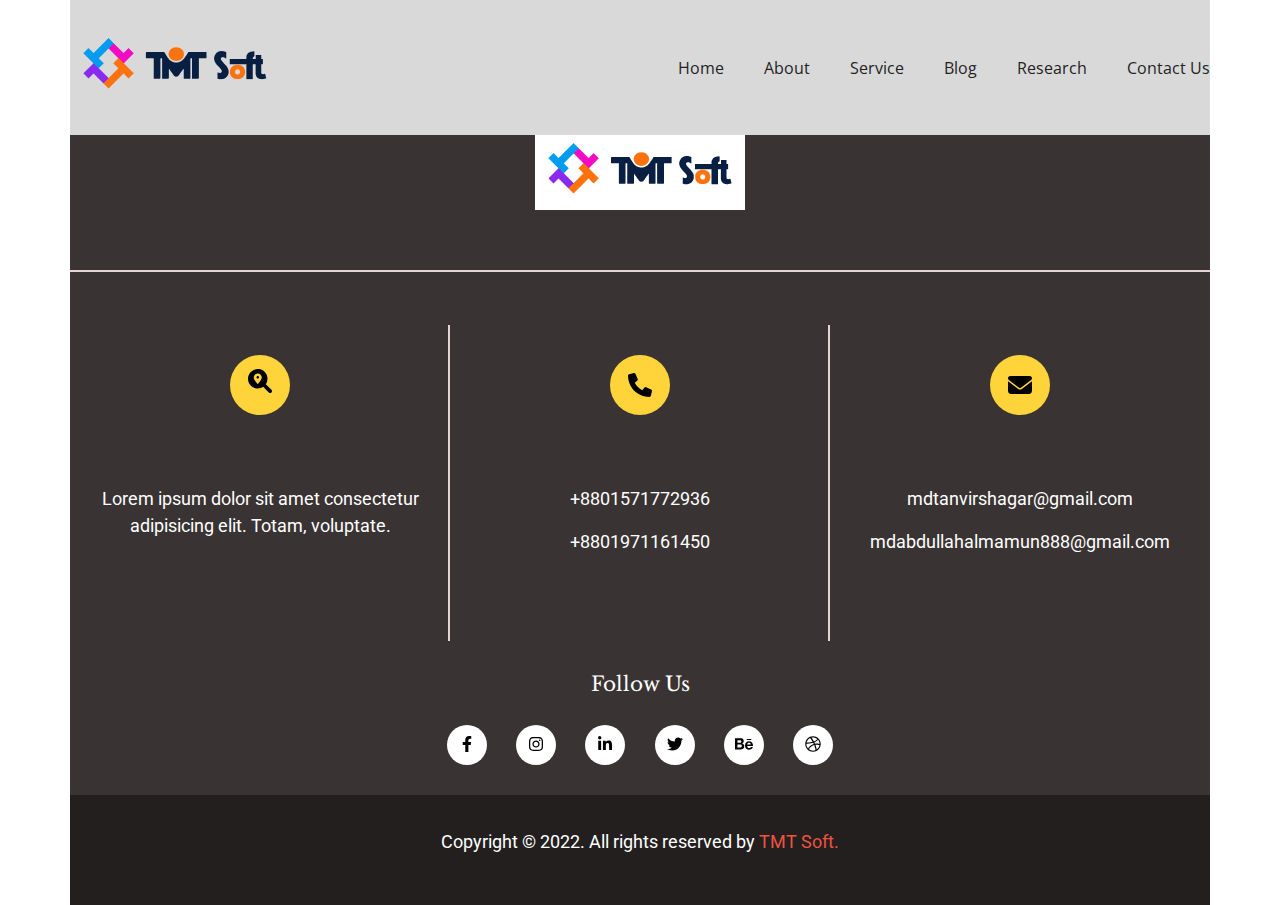
==== about.html @ 7c182467 "TMT soft Homepage" ====
<!DOCTYPE html>
<html lang="en">

<head>
    <meta charset="UTF-8">
    <meta http-equiv="X-UA-Compatible" content="IE=edge">
    <meta name="viewport" content="width=device-width, initial-scale=1.0">
    <title>TMT Soft-About</title>
    <link rel="shortcut icon" href="images/favicon.png" type="image/x-icon">
    <link
        href="https://fonts.googleapis.com/css2?family=Libre+Baskerville:wght@400;700&family=Open+Sans:wght@300;400;500;600;700;800&family=Roboto:wght@100;300;400;500;700;900&display=swap"
        rel="stylesheet">
    <link rel="stylesheet" href="css/all.min.css">
    <link rel="stylesheet" href="css/bootstrap.min.css">
    <link rel="stylesheet" href="css/slick.css">
    <link rel="stylesheet" href="css/style.css">
    <link rel="stylesheet" href="css/media.css">
</head>

<body>
    <!--=====================================================
        |   |   |   |   NAVBAR PART START| |   |   |   |
    =========================================================-->
    <nav class="navbar navbar-expand-lg mobile-menu">
        <div class="container nav-content">
            <a class="navbar-brand" href="index.html">
                <img src="images/logo.png" alt="logo">
            </a>
            <button class="navbar-toggler d-none" type="button" data-bs-toggle="collapse"
                data-bs-target="#navbarSupportedContent" aria-controls="navbarSupportedContent" aria-expanded="false"
                aria-label="Toggle navigation">
                <span class="navbar-toggler-icon"></span>
            </button>
            <div class="collapse navbar-collapse d-none d-lg-block" id="navbarSupportedContent">
                <ul class="navbar-nav ms-auto mb-2 mb-lg-0">
                    <li class="nav-item">
                        <a class="nav-link" href="index.html">Home</a>
                    </li>
                    <li class="nav-item">
                        <a class="nav-link" href="#">about</a>
                    </li>
                    <li class="nav-item">
                        <a class="nav-link" href="#">service</a>
                    </li>
                    <li class="nav-item">
                        <a class="nav-link" href="#">blog</a>
                    </li>
                    <li class="nav-item">
                        <a class="nav-link" href="#">research</a>
                    </li>
                    <li class="nav-item">
                        <a class="nav-link" href="#">contact us</a>
                    </li>
                </ul>
            </div>
             <!-- custom menu bar start -->
      <div class="bars d-flex align-items-center justify-content-center d-block d-lg-none">
        <div class="bar-line line-one"></div>
        <div class="bar-line line-two"></div>
        <div class="bar-line line-three"></div>
      </div>
      <ul class="navbar-nav ms-auto mb-2 mb-lg-0 d-block d-lg-none" id="mobile-menu">
        <li class="nav-item">
            <a class="nav-link" href="index.html">Home</a>
        </li>
        <li class="nav-item">
            <a class="nav-link" href="">about</a>
        </li>
        <li class="nav-item">
            <a class="nav-link" href="#">service</a>
        </li>
        <li class="nav-item">
            <a class="nav-link" href="#">blog</a>
        </li>
        <li class="nav-item">
            <a class="nav-link" href="#">research</a>
        </li>
        <li class="nav-item">
            <a class="nav-link" href="#">contact us</a>
        </li>
      </ul>
      <!-- custom menu bar end -->
        </div>
    </nav>
    <!--=====================================================
        |   |   |   |   NAVBAR PART END| |   |   |   |
    =========================================================-->



    <!--=====================================================
        |   |   |   |   BANNER PART START| |   |   |   |
    =========================================================-->

    <!--=====================================================
        |   |   |   |   BANNER PART END| |   |   |   |
    =========================================================-->



    <!--=====================================================
        |   |   |   |   SERVICE PART START| |   |   |   |
    =========================================================-->
  
    <!--=====================================================
        |   |   |   |   SERVICE PART END| |   |   |   |
    =========================================================-->


    <!--=====================================================
        |   |   |   |   FEATURES PART START| |   |   |   |
    =========================================================-->
 
    <!--=====================================================
        |   |   |   |   FEATURES PART END| |   |   |   |
    =========================================================-->


    <!--=====================================================
        |   |   |   |   FOOTER PART START| |   |   |   |
    =========================================================-->
    <section id="footer">
        <div class="container footer-container">
            <div class="row">
                <div class="col-lg-4 m-auto">
                    <div class="footer-header text-center">
                        <img src="images/footer-logo.jpg" alt="logo">
                    </div>
                </div>
            </div>
            <div class="row">
                <div class="col-md-4 footer-clm">
                    <div class="footer-item d-flex text-center">
                        <div class="footer-icon ">
                            <i class="fa-solid fa-magnifying-glass-location"></i>
                        </div>

                        <p>Lorem ipsum dolor sit amet consectetur
                            adipisicing elit. Totam, voluptate.
                        </p>
                    </div>
                </div>
                <div class="col-md-4 footer-clm">
                    <div class="footer-item d-flex text-center">
                        <div class="footer-icon d-flex justify-content-center align-items-center">
                            <i class="fa-solid fa-phone"></i>
                        </div>
                        <p>+8801571772936</p>
                        <p> +8801971161450</p>
                    </div>
                </div>
                <div class="col-md-4 footer-clm">
                    <div class="footer-item d-flex text-center">
                        <div class="footer-icon d-flex justify-content-center align-items-center">
                            <i class="fa-solid fa-envelope"></i>
                        </div>
                        <p>mdtanvirshagar@gmail.com</p>
                        <p>mdabdullahalmamun888@gmail.com </p>
                    </div>
                </div>
            </div>
            <div class="row">
                <div class="col-lg-6 m-auto">
                    <div class="social-link-head text-center">
                        <h4>follow us</h4>
                    </div>
                    <div class="social-link text-center">
                        <a href="#"><i class="fa-brands fa-facebook-f"></i></a>
                        <a href="#"><i class="fa-brands fa-instagram"></i></a>
                        <a href="#"><i class="fa-brands fa-linkedin-in"></i></a>
                        <a href="#"><i class="fa-brands fa-twitter"></i></a>
                        <a href="#"><i class="fa-brands fa-behance"></i></a>
                        <a href="#"><i class="fa-brands fa-dribbble"></i></a>
                    </div>
                </div>
            </div>
        </div>
    </section>
    <!--=====================================================
        |   |   |   |   FOOTER PART END| |   |   |   |
    =========================================================-->


    <!--=====================================================
        |   |   |   |   COPYRIGHT PART START| |   |   |   |
    =========================================================-->
    <section id="copyright">
        <div class="container copy-container">
            <div class="row">
                <div class="col-lg-6 m-auto">
                    <div class="copy-item text-center">
                        <p>Copyright &copy; 2022. All rights reserved by <span>TMT Soft.</span></p>
                    </div>
                </div>
            </div>
        </div>
    </section>
    <!--=====================================================
        |   |   |   |   COPYRIGHT PART END| |   |   |   |
    =========================================================-->



    <!--=====================================================
        |   |   |   |   BACK TO TOP PART END| |   |   |   |
    =========================================================-->
    <div class="back-to-top">
        <i class="fa-solid fa-angles-up"></i>
    </div>
    <!--=====================================================
        |   |   |   |   BACK TO TOP PART END| |   |   |   |
    =========================================================-->














    <!--=====================================================
        |   |   |   |   JAVASCRIPT LINK START| |   |   |   |
    =========================================================-->
    <script src="js/jquery-1.12.4.min.js"></script>
    <script src="js/all.min.js"></script>
    <script src="js/bootstrap.bundle.min.js"></script>
    <script src="js/slick.min.js"></script>
    <script src="js/script.js"></script>
    <!--=====================================================
        |   |   |   |   JAVASCRIPT LINK END| |   |   |   |
    =========================================================-->
</body>

</html>
---- css/style.css ----
/*===========================================
|   |   |    COMMON CSS START|   |   |   |   
==============================================*/
* {
  margin: 0;
  padding: 0;
  box-sizing: border-box;
}

ul,
ol {
  list-style-type: none;
}

a {
  text-decoration: none;
}

h1,
h2,
h3,
h4,
h5,
h6,
p {
  line-height: 0.8;
}

html,
body {
  overflow-x: hidden;
}

/*===========================================
|   |   |   COMMON CSS END|   |   |   |   
==============================================*/
/*===========================================
|   |   |   NAVBAR CSS START|   |   |   |   
==============================================*/
.navbar {
  padding-top: 0;
  padding-bottom: 0;
  padding-left: 0;
  padding-right: 0;
}
.navbar .nav-content {
  background-color: #d9d9d9;
  padding-top: 0;
  padding-bottom: 0;
  padding-left: 0;
  padding-right: 0;
}
.navbar .nav-content .navbar-brand {
  padding-top: 30px;
  padding-bottom: 30px;
  padding-left: 0;
  padding-right: 0;
}
.navbar .nav-content .navbar-nav .nav-item {
  padding-top: 10px;
  padding-bottom: 10px;
  padding-left: 20px;
  padding-right: 20px;
  transition: all linear 0.3s;
  position: relative;
}
.navbar .nav-content .navbar-nav .nav-item::after {
  content: "";
  position: absolute;
  top: -6px;
  left: 0;
  width: 100%;
  height: 2px;
  background-color: #000;
  opacity: 0;
  transition: all linear 0.3s;
}
.navbar .nav-content .navbar-nav .nav-item::before {
  content: "";
  position: absolute;
  bottom: -6px;
  left: 0;
  width: 100%;
  height: 2px;
  background-color: #000;
  opacity: 0;
  transition: all linear 0.3s;
}
.navbar .nav-content .navbar-nav .nav-item:last-child {
  padding-right: 0;
}
.navbar .nav-content .navbar-nav .nav-item:hover {
  background-color: #000;
}
.navbar .nav-content .navbar-nav .nav-item:hover::after {
  opacity: 1;
}
.navbar .nav-content .navbar-nav .nav-item:hover::before {
  opacity: 1;
}
.navbar .nav-content .navbar-nav .nav-item:hover .nav-link {
  color: #fff;
}
.navbar .nav-content .navbar-nav .nav-item .nav-link {
  padding-top: 0;
  padding-bottom: 0;
  padding-left: 0;
  padding-right: 0;
  font-family: "Open Sans";
  font-size: 16px;
  font-weight: 400;
  color: #231F1F;
  text-transform: capitalize;
  transition: all linear 0.3s;
}
.navbar .bars {
  width: 50px;
  height: 50px;
  border-radius: 5px;
  border: 1px solid #000;
  position: relative;
  right: 15px;
  top: 0;
  flex-direction: column;
  cursor: pointer;
  z-index: 99999;
}
.navbar .bars .bar-line {
  display: inline-block;
  height: 4px;
  width: 40px;
  border-radius: 5px;
  background-color: #000;
  margin: 4px 0;
  transition: all linear 0.3s;
}
.navbar .bars .line-one.close-line1 {
  transform: rotate(45deg);
  position: absolute;
  top: 17px;
  left: 3px;
  width: 45px;
}
.navbar .bars .line-two.close-line2 {
  opacity: 0;
}
.navbar .bars .line-three.close-line3 {
  transform: rotate(-45deg);
  position: absolute;
  bottom: 17px;
  left: 3px;
  width: 45px;
}
.navbar #mobile-menu {
  position: absolute;
  top: 0;
  left: -120%;
  height: 100vh;
  width: 100vw;
  background-color: #d9d9d9;
  padding-top: 50px;
  padding-bottom: 50px;
  padding-left: 50px;
  padding-right: 50px;
  text-align: center;
  transition: all linear 0.3s;
}
.navbar #mobile-menu .nav-item {
  padding-top: 5px;
  padding-bottom: 5px;
  padding-left: 0;
  padding-right: 0;
}
.navbar #mobile-menu.slide-menu {
  left: 0;
}

.sticky-menu {
  position: fixed;
  top: 0;
  left: 0;
  width: 100%;
  background-color: #d9d9d9;
  -webkit-animation: sticky 1s linear;
          animation: sticky 1s linear;
  z-index: 999;
}

@-webkit-keyframes sticky {
  0% {
    top: -50px;
  }
  100% {
    top: 0;
  }
}

@keyframes sticky {
  0% {
    top: -50px;
  }
  100% {
    top: 0;
  }
}
/*===========================================
|   |   |   NAVBAR CSS END|   |   |   |   
==============================================*/
/*===========================================
|   |   |   BANNER CSS START|   |   |   |   
==============================================*/
#banner {
  padding-top: 70px;
  padding-bottom: 70px;
  padding-left: 0;
  padding-right: 0;
}
#banner .banner-left h1 {
  font-family: "Libre Baskerville";
  font-size: 70px;
  font-weight: 700;
  color: #744AAC;
  text-transform: capitalize;
  padding-bottom: 30px;
}
#banner .banner-left h3 {
  font-family: "Roboto";
  font-size: 46px;
  font-weight: 400;
  color: #000;
  text-transform: capitalize;
  padding-bottom: 30px;
}
#banner .banner-left .banner-left-item {
  padding-bottom: 40px;
}
#banner .banner-left .banner-left-item .banner-left-number {
  margin-right: 80px;
}
#banner .banner-left .banner-left-item .banner-left-number h4 {
  font-family: "Libre Baskerville";
  font-size: 32px;
  font-weight: 700;
  color: #DC2E3D;
}
#banner .banner-left .banner-left-item .banner-left-content p {
  font-family: "Roboto";
  font-size: 24px;
  font-weight: 400;
  color: #000;
  line-height: 35px;
}
#banner .banner-left .banner-left-item .banner-left-content p span {
  font-family: "Libre Baskerville";
  font-size: 24px;
  font-weight: 700;
  color: #000;
  text-transform: capitalize;
}
#banner .banner-left .banner-left-link a {
  display: inline-block;
  padding-top: 23px;
  padding-bottom: 23px;
  padding-left: 44px;
  padding-right: 44px;
  border-radius: 8px;
  background-color: #AC4A97;
  font-family: "Roboto";
  font-size: 18px;
  font-weight: 400;
  color: #fff;
  text-transform: capitalize;
}

/*===========================================
|   |   |   BANNER CSS END|   |   |   |   
==============================================*/
/*===========================================
|   |   |   SERVICE CSS START|   |   |   |   
==============================================*/
#service {
  padding-top: 80px;
  padding-bottom: 80px;
  padding-left: 0;
  padding-right: 0;
}
#service .service-head {
  padding-bottom: 140px;
}
#service .service-head h2 {
  font-family: "Libre Baskerville";
  font-size: 48px;
  font-weight: 700;
  color: #4A4141;
  text-transform: capitalize;
  position: relative;
}
#service .service-head h2::after {
  position: absolute;
  content: "";
  bottom: -15px;
  left: 50%;
  transform: translateX(-50%);
  width: 80px;
  height: 3px;
  background-color: #DC2E3D;
}
#service .service-item {
  padding-top: 40px;
  padding-bottom: 60px;
  padding-left: 15px;
  padding-right: 30px;
  border-radius: 15px;
  box-shadow: 2px 2px 5px #000;
  margin-bottom: 40px;
  height: 600px;
  position: relative;
}
#service .service-item .service-top {
  padding-bottom: 45px;
}
#service .service-item .service-top .service-top-text h4 {
  font-family: "Roboto";
  font-size: 26px;
  font-weight: 700;
  color: #000;
  text-transform: capitalize;
  line-height: 35px;
}
#service .service-item .service-middle {
  padding-bottom: 70px;
}
#service .service-item .service-middle .service-middle-text p {
  font-family: "Roboto";
  font-size: 16px;
  font-weight: 400;
  color: #000;
  text-transform: capitalize;
}
#service .service-item .service-bottom {
  position: absolute;
  left: 30px;
  bottom: 70px;
}
#service .service-item .service-bottom a {
  padding-top: 18px;
  padding-bottom: 18px;
  padding-left: 40px;
  padding-right: 40px;
  background-color: #744AAC;
  font-family: "Roboto";
  font-size: 16px;
  font-weight: 400;
  color: #fff;
  text-transform: capitalize;
  margin-left: 20px;
  border-radius: 5px;
}

/*===========================================
|   |   |   SERVICE CSS START|   |   |   |   
==============================================*/
/*===========================================
|   |   |   FEATURE CSS START|   |   |   |   
==============================================*/
#features .feature-container {
  background-color: #B4A4A4;
  border-radius: 5px 5px 0 0;
}
#features .feature-container .feature-head h2 {
  font-family: "Libre Baskerville";
  font-size: 32px;
  font-weight: 700;
  color: #4A4141;
  padding-top: 40px;
  padding-bottom: 0;
  padding-left: 0;
  padding-right: 0;
  position: relative;
}
#features .feature-container .feature-head h2::after {
  position: absolute;
  content: "";
  bottom: -30px;
  left: 50%;
  transform: translateX(-50%);
  width: 180px;
  height: 3px;
  background-color: #DC2E3D;
}
#features .feature-container .featute-item-head {
  padding-top: 105px;
  padding-bottom: 530px;
  padding-left: 0;
  padding-right: 0;
}
#features .feature-container .featute-item-head a {
  display: inline-block;
  height: 56px;
  width: 105px;
  background-color: #d9d9d9;
  line-height: 56px;
  border-radius: 5px;
  margin-top: 0;
  margin-bottom: 0;
  margin-left: 5px;
  margin-right: 5px;
  font-family: "Roboto";
  font-size: 12px;
  font-weight: 400;
  color: #000;
  text-transform: capitalize;
}

/*===========================================
|   |   |   FEATURE CSS END|   |   |   |   
==============================================*/
/*===========================================
|   |   |   FOOTER CSS START|   |   |   |   
==============================================*/
#footer .footer-container {
  background-color: #3A3333;
  position: relative;
}
#footer .footer-container::after {
  position: absolute;
  content: "";
  left: 0;
  top: 135px;
  width: 100%;
  height: 2px;
  background-color: #E7D3D3;
}
#footer .footer-container .footer-header {
  padding-bottom: 60px;
}
#footer .footer-container .footer-clm {
  margin-top: 55px;
  margin-bottom: 35px;
  margin-left: 0;
  margin-right: 0;
  position: relative;
}
#footer .footer-container .footer-clm::after {
  position: absolute;
  content: "";
  top: 0;
  right: 0;
  width: 2px;
  height: 100%;
  background-color: #E7D3D3;
}
#footer .footer-container .footer-clm:last-child::after {
  display: none;
}
#footer .footer-container .footer-clm .footer-item {
  padding-top: 30px;
  flex-direction: column;
  justify-content: center;
  align-items: center;
  margin-bottom: 70px;
}
#footer .footer-container .footer-clm .footer-item .footer-icon {
  height: 60px;
  width: 60px;
  background-color: #FFD43B;
  border-radius: 50%;
  text-align: center;
  line-height: 60px;
  margin-bottom: 70px;
  cursor: pointer;
}
#footer .footer-container .footer-clm .footer-item .footer-icon svg {
  color: #000;
  font-size: 24px;
  text-align: center;
}
#footer .footer-container .footer-clm .footer-item p {
  font-family: "Roboto";
  font-size: 18px;
  font-weight: 400;
  color: #fff;
  line-height: 27px;
}
#footer .footer-container .social-link-head h4 {
  font-family: "Libre Baskerville";
  font-size: 20px;
  font-weight: 400;
  color: #fff;
  text-transform: capitalize;
  padding-bottom: 25px;
}
#footer .footer-container .social-link {
  margin-bottom: 30px;
}
#footer .footer-container .social-link a {
  display: inline-block;
  height: 40px;
  width: 40px;
  border-radius: 50%;
  background-color: #fff;
  margin-top: 0;
  margin-bottom: 0;
  margin-left: 12px;
  margin-right: 12px;
  line-height: 40px;
}
#footer .footer-container .social-link a svg {
  color: #000;
  font-size: 16px;
}

/*===========================================
|   |   |   FOOTER CSS END|   |   |   |   
==============================================*/
/*===========================================
|   |   |   COPYRIGHT CSS START|   |   |   |   
==============================================*/
#copyright .copy-container {
  background-color: #231F1F;
  padding-top: 40px;
  padding-bottom: 40px;
  padding-left: 0;
  padding-right: 0;
}
#copyright .copy-container .copy-item p {
  font-family: "Roboto";
  font-size: 18px;
  font-weight: 400;
  color: #fff;
}
#copyright .copy-container .copy-item p span {
  color: #F05340;
}

/*===========================================
|   |   |   COPYRIGHT CSS START|   |   |   |   
==============================================*/
/*===========================================
|   |   |   BACK TO TOP CSS START|   |   |   |   
==============================================*/
.back-to-top {
  position: fixed;
  right: 15px;
  bottom: 15px;
  height: 40px;
  width: 40px;
  background-color: #744AAC;
  text-align: center;
  line-height: 40px;
  cursor: pointer;
  border-radius: 50%;
  z-index: 99999;
  display: none;
  transition: all linear 0.3s;
  -webkit-animation: btp 1s linear;
          animation: btp 1s linear;
}
.back-to-top svg {
  font-size: 20px;
  color: #fff;
}
.back-to-top:hover {
  background-color: #AC4A97;
  transform: scale(1.2);
}
@-webkit-keyframes btp {
  0% {
    bottom: 85%;
    right: 15px;
  }
  100% {
    right: 15px;
    bottom: 15px;
  }
}
@keyframes btp {
  0% {
    bottom: 85%;
    right: 15px;
  }
  100% {
    right: 15px;
    bottom: 15px;
  }
}

/*===========================================
|   |   |   BACK TO TOP CSS START|   |   |   |   
==============================================*//*# sourceMappingURL=style.css.map */
---- css/media.css ----
/*************************************************************
|   |   |   |   RESPONSIVE FOR HOME PAGE START| |   |   |   |
*************************************************************** */


/*===================================================================
|   |   |   |   responsive for large device start| |   |   |   |
=====================================================================*/
@media(min-width:992px) and (max-width:1199.99px){
/* navbar part start */
.navbar .nav-content .navbar-brand {
 padding: 20px 0;
}
/* navbar part end */


 /* banner part start */
 #banner .banner-left h3 {
	font-size: 43px;
}
#banner .banner-left .banner-left-item .banner-left-content p {
	font-size: 18px;
}
#banner .banner-left .banner-left-item .banner-left-content p span {
	font-size: 18px;
}
/* banner part end */


/* service part start */


#service .service-head {
    padding-bottom: 120px;
}
#service .service-item .service-top .service-top-text h4 {
    font-size: 22px;
}
#service .service-item {
    height: 550px;
}

/* service part end */


 /* features part start*/

#features .feature-container .feature-head h2 {
    font-size: 30px;
}
#features .feature-container .featute-item-head {
    padding-top: 40px;
}
#features .feature-container .featute-item-head a {
    height: 45px;
    width: 90px;
    line-height: 45px;
    margin-bottom: 15px;
}
/* features part end */


/* footer part start */


#footer .footer-container .footer-clm .footer-item .footer-icon {
    height: 50px;
    width: 50px;
    text-align: center;
    line-height: 50px;
    margin-bottom: 40px;
}
/* footer part end */
html,
body {
    overflow-x: hidden;
}


}

/*===================================================================
|   |   |   |   responsive for large device end| |   |   |   |
=====================================================================*/


/*===================================================================
|   |   |   |   responsive for medium device start| |   |   |   |
=====================================================================*/
@media(min-width:768px) and (max-width:991.99px){
     /* navbar part start */
     .navbar #mobile-menu {
        left: -150%;
        padding-top: 85px;
        width: 70vw;
    }
    .navbar .nav-content .navbar-brand {
     padding: 20px 0;
    }
    .navbar .nav-content .navbar-nav .nav-item::after {
      display: none;
    }
    .navbar .nav-content .navbar-nav .nav-item::before {
      display: none;
    }
    /* navbar part end */


     /* banner part start */
     #banner {
        padding-top: 100px;
        padding-bottom: 50px;
    }
    #banner .banner-left .banner-left-item .banner-left-number {
        margin-left: 50px;
        margin-right: 30px;
    }
    #banner .banner-left .banner-left-link{
        display: flex;
        justify-content: center;
    }
    /* banner part end */


     /* service part start */
     #service {
        padding-top: 50px;
        padding-bottom: 50px;
    }
    #service .service-head h2 {
        font-size: 35px;
    }
    #service .service-head {
        padding-bottom: 80px;
    }
    #service .service-item .service-top .service-top-text h4 {
        font-size: 16px;
    }
    #service .service-item {
        height: 500px;
    }
    #service .service-item .service-bottom a {
        padding-top: 16px;
        padding-bottom: 16px;
        padding-left: 30px;
        padding-right: 30px;
        font-size: 14px;
    }
    /* service part end */


     /* features part start*/
    
    #features .feature-container .feature-head h2 {
        font-size: 26px;
    }
    #features .feature-container .featute-item-head {
        padding-top: 40px;
    }
    #features .feature-container .featute-item-head a {
        height: 45px;
        width: 90px;
        line-height: 45px;
        margin-bottom: 15px;
    }
    /* features part end */


    /* footer part start */
    #footer .footer-container::after {
        top: 110px;
    }
    #footer .footer-container .footer-header {
        padding-bottom: 40px;
    }
    #footer .footer-container .footer-clm::after {
      display: none;
    }
    #footer .footer-container .footer-clm .footer-item {
        padding-top: 15px;
        margin-bottom: 20px;
    }
    #footer .footer-container .footer-clm .footer-item .footer-icon {
        height: 50px;
        width: 50px;
        text-align: center;
        line-height: 50px;
        margin-bottom: 40px;
    }
    #footer .footer-container .footer-clm {
        margin-top: 0;
        margin-bottom: 0;
    }
    #footer .footer-container .social-link a {
        margin-bottom: 20px;
    }
    #footer .footer-container .footer-clm .footer-item p {
        font-size: 13px;
    }
    /* footer part end */
    html,
body {
    overflow-x: hidden;
}

}
/*===================================================================
|   |   |   |   responsive for medium device end| |   |   |   |
=====================================================================*/



/*===================================================================
|   |   |   |   responsive for small device start| |   |   |   |
=====================================================================*/
@media(min-width:576px) and (max-width:767.99px){
     /* navbar part start */
    .navbar #mobile-menu {
        left: -150%;
        padding-top: 85px;
        width: 70vw;
    }
    .navbar .bars {
        transform: scale(.9);
    }
    .navbar .nav-content .navbar-brand img {
       transform: scale(.8);
    }
    .navbar .nav-content .navbar-brand {
     padding: 15px 0;
    }
    .navbar .nav-content .navbar-nav .nav-item::after {
      display: none;
    }
    .navbar .nav-content .navbar-nav .nav-item::before {
      display: none;
    }
    /* navbar part end */


     /* banner part start */
     #banner {
        padding-top: 100px;
        padding-bottom: 50px;
    }
    #banner .banner-left h1 {
        font-size: 60px;
        padding-bottom: 25px;
    }
    #banner .banner-left h3 {
        font-size: 35px;
        padding-bottom: 25px;
    }
    #banner .banner-left .banner-left-item .banner-left-number {
        margin-right: 50px;
    }
    #banner .banner-left .banner-left-item .banner-left-content p {
        font-size: 20px;
    }
    #banner .banner-left .banner-left-item .banner-left-content p span {
        font-size: 17px;
    }
    #banner .banner-left .banner-left-link{
        display: flex;
        justify-content: center;
    }
    /* banner part end */


    /* service part start */
    #service {
        padding-top: 50px;
        padding-bottom: 50px;
    }
    #service .service-head h2 {
        font-size: 35px;
    }
    #service .service-head {
        padding-bottom: 80px;
    }
    #service .service-item .service-top .service-top-text h4 {
        font-size: 16px;
    }
    #service .service-item {
        height: 500px;
    }
    #service .service-item .service-bottom a {
        padding-top: 16px;
        padding-bottom: 16px;
        padding-left: 30px;
        padding-right: 30px;
        font-size: 14px;
    }
    /* service part end */


     /* features part start*/
     #features .feature-container .feature-head h2::after {
        display: none;
    }
    #features .feature-container .feature-head h2 {
        font-size: 26px;
    }
    #features .feature-container .featute-item-head {
        padding-top: 40px;
    }
    #features .feature-container .featute-item-head a {
        height: 45px;
        width: 90px;
        line-height: 45px;
        margin-bottom: 15px;
    }
    /* features part end */


    /* footer part start */
    #footer .footer-container::after {
        top: 110px;
    }
    #footer .footer-container .footer-header {
        padding-bottom: 40px;
    }
    #footer .footer-container .footer-clm::after {
      display: none;
    }
    #footer .footer-container .footer-clm .footer-item {
        padding-top: 15px;
        margin-bottom: 20px;
    }
    #footer .footer-container .footer-clm .footer-item .footer-icon {
        height: 50px;
        width: 50px;
        text-align: center;
        line-height: 50px;
        margin-bottom: 40px;
    }
    #footer .footer-container .footer-clm {
        margin-top: 0;
        margin-bottom: 0;
    }
    #footer .footer-container .social-link a {
        margin-bottom: 20px;
    }
    #footer .footer-container .footer-clm .footer-item p {
        font-size: 16px;
    }
    /* footer part end */
    html,
body {
    overflow-x: hidden;
}

}
/*===================================================================
|   |   |   |   responsive for small device end| |   |   |   |
=====================================================================*/


/*===================================================================
|   |   |   |   responsive for xtra small device start| |   |   |   |
=====================================================================*/
@media(max-width:575.99px){
    /* navbar part start */
    .sticky-menu {
        left:0;
    }
    .navbar #mobile-menu {
        left: -150%;
        padding-top: 85px;
    }
    .navbar .bars {
        transform: scale(.9);
    }
    .navbar .nav-content .navbar-brand img {
       transform: scale(.7);
    }
    .navbar .nav-content .navbar-brand {
     padding: 10px 0;
    }
    .navbar .nav-content .navbar-nav .nav-item::after {
      display: none;
    }
    .navbar .nav-content .navbar-nav .nav-item::before {
      display: none;
    }
    /* navbar part end */


    /* banner part start */
    #banner {
        padding-top: 100px;
        padding-bottom: 50px;
    }
    #banner .banner-left h1 {
        font-size: 50px;
        padding-bottom: 15px;
    }
    #banner .banner-left h3 {
        font-size: 27px;
        padding-bottom: 15px;
    }
    #banner .banner-left .banner-left-item {
        padding-bottom: 30px;
    }
    #banner .banner-left .banner-left-item .banner-left-number {
        margin-right: 30px;
    }
    #banner .banner-left .banner-left-item .banner-left-number h4 {
        font-size: 22px;
    }
    #banner .banner-left .banner-left-item .banner-left-content p {
        font-size: 16px;
    }
    #banner .banner-left .banner-left-item .banner-left-content p span {
        font-size: 13px;
    }
    #banner .banner-left .banner-left-link{
        display: flex;
        justify-content: center;
    }
    #banner .banner-left .banner-left-link a {
        padding-top: 16px;
        padding-bottom: 16px;
        padding-left: 32px;
        padding-right: 32px;
        font-size: 14px;
        
    }
    /* banner part end */


    /* service part start */
    #service {
        padding-top: 50px;
        padding-bottom: 50px;
    }
    #service .service-head h2 {
        font-size: 28px;
    }
    #service .service-head {
        padding-bottom: 80px;
    }
    #service .service-item .service-top .service-top-text h4 {
        font-size: 22px;
    }
    #service .service-item {
        height: 500px;
    }
    #service .service-item .service-bottom a {
        padding-top: 16px;
        padding-bottom: 16px;
        padding-left: 30px;
        padding-right: 30px;
        font-size: 14px;
    }
    /* service part end */



    /* features part start*/
    #features .feature-container .feature-head h2::after {
        display: none;
    }
    #features .feature-container .feature-head h2 {
        font-size: 22px;
        line-height: 33px;
    }
    #features .feature-container .featute-item-head {
        padding-top: 70px;
    }
    #features .feature-container .featute-item-head a {
        height: 45px;
        width: 90px;
        line-height: 45px;
        margin-bottom: 15px;
    }
    /* features part end */


    /* footer part start */
    #footer .footer-container::after {
        top: 110px;
    }
    #footer .footer-container .footer-header {
        padding-bottom: 40px;
    }
    #footer .footer-container .footer-clm::after {
      display: none;
    }
    #footer .footer-container .footer-clm .footer-item {
        padding-top: 15px;
        margin-bottom: 20px;
    }
    #footer .footer-container .footer-clm .footer-item .footer-icon {
        height: 50px;
        width: 50px;
        text-align: center;
        line-height: 50px;
        margin-bottom: 40px;
    }
    #footer .footer-container .footer-clm {
        margin-top: 0;
        margin-bottom: 0;
    }
    #footer .footer-container .social-link a {
        margin-bottom: 20px;
    }
    #footer .footer-container .footer-clm .footer-item p {
        font-size: 16px;
    }
    /* footer part end */


    /* copyright part start */
    #copyright .copy-container .copy-item p {
        font-size: 13px;
    }
    /* copyright part end */
    html,
body {
    overflow-x: hidden;
}

}
@media (min-width:420px) and (max-width:575px){
    .navbar #mobile-menu {
       width: 70vw;
    }
    #service .service-item {
        width: 85%;
        margin: 20px auto;
        height: 600px;
    }
}
/*====================================================================
|   |   |   |   responsive for xtra small device end| |   |   |   |
======================================================================*/



/* =============================================
|   |   |Back to top button responsive start
================================================ */
@media only screen and (max-width: 767px) {
    .back-to-top {
        display: none !important;
    }
}

/* =============================================
|   |   |Back to top button responsive end
================================================ */
/*************************************************************
|   |   |   |   RESPONSIVE FOR HOME PAGE END| |   |   |   |
*************************************************************** */




/*************************************************************
|   |   |   |   RESPONSIVE FOR ABOUT PAGE START| |   |   |   |
*************************************************************** */
/*************************************************************
|   |   |   |   RESPONSIVE FOR ABOUT PAGE END| |   |   |   |
*************************************************************** */
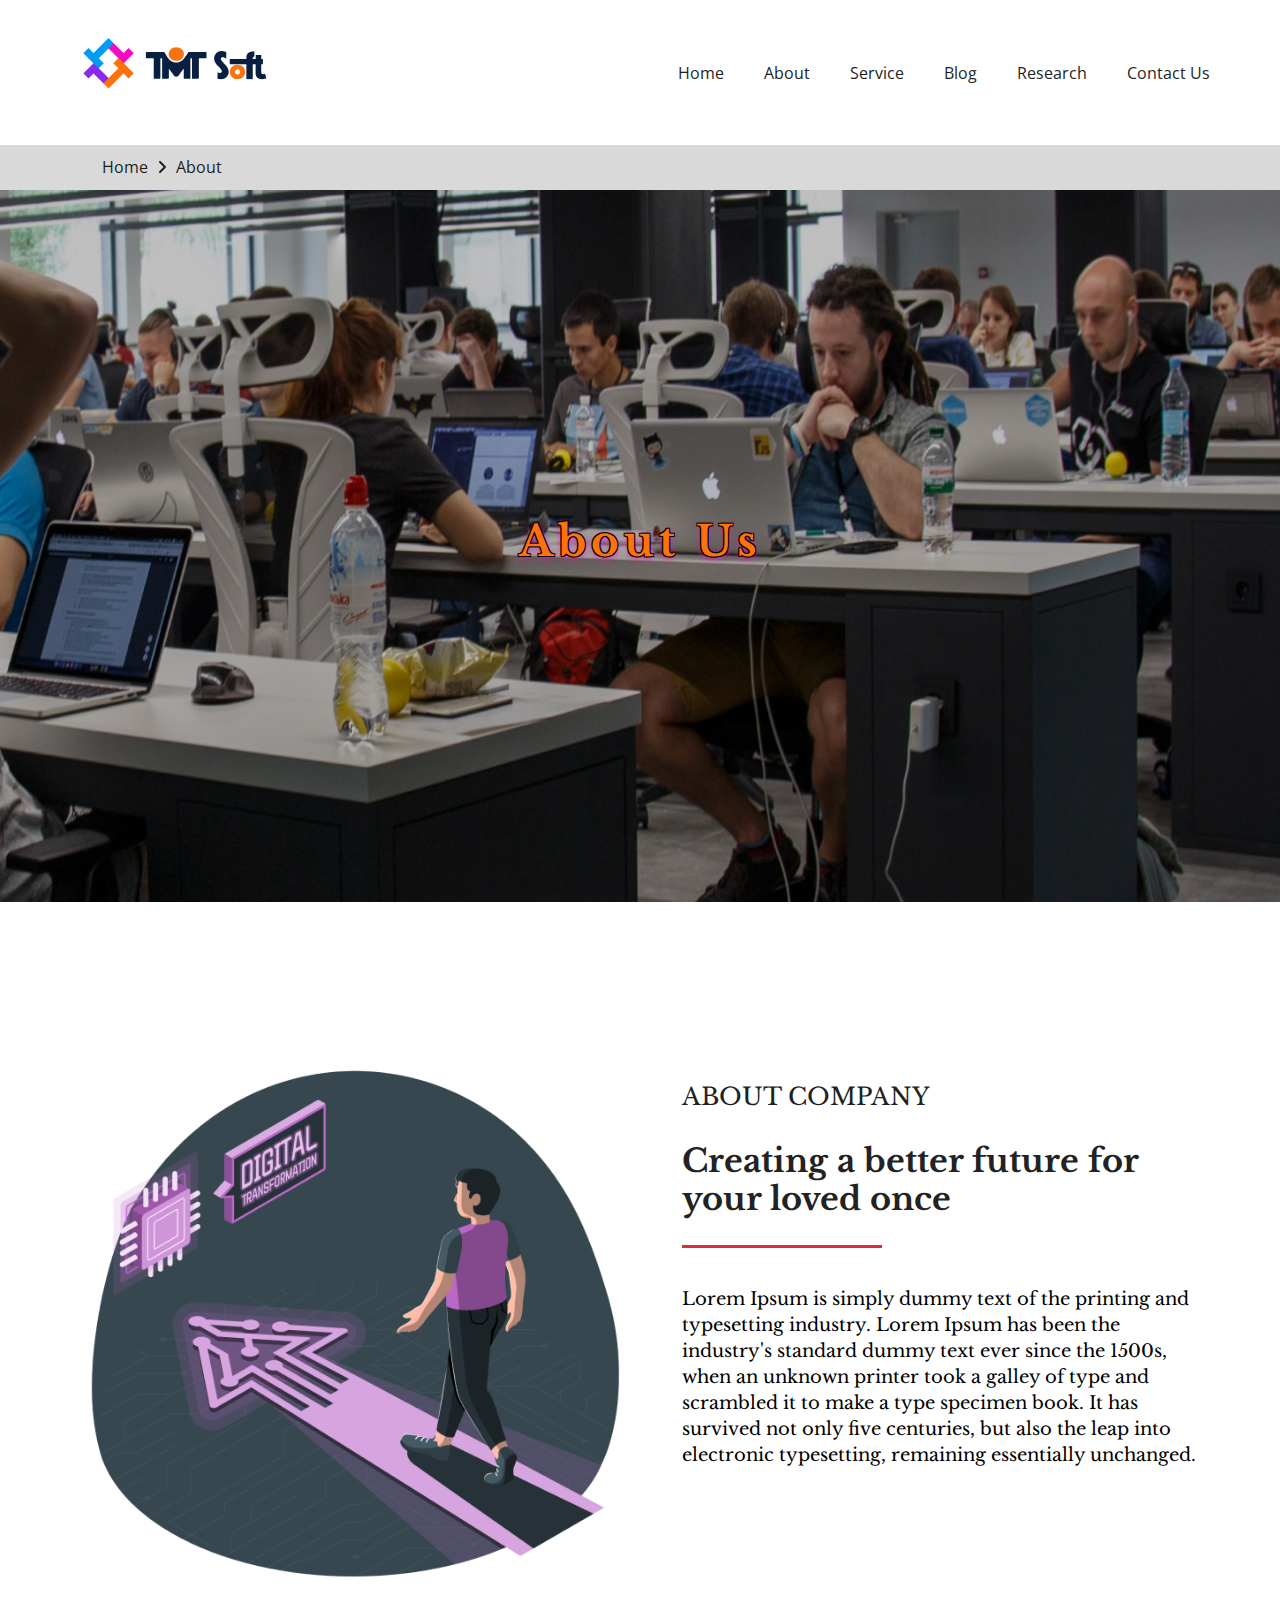
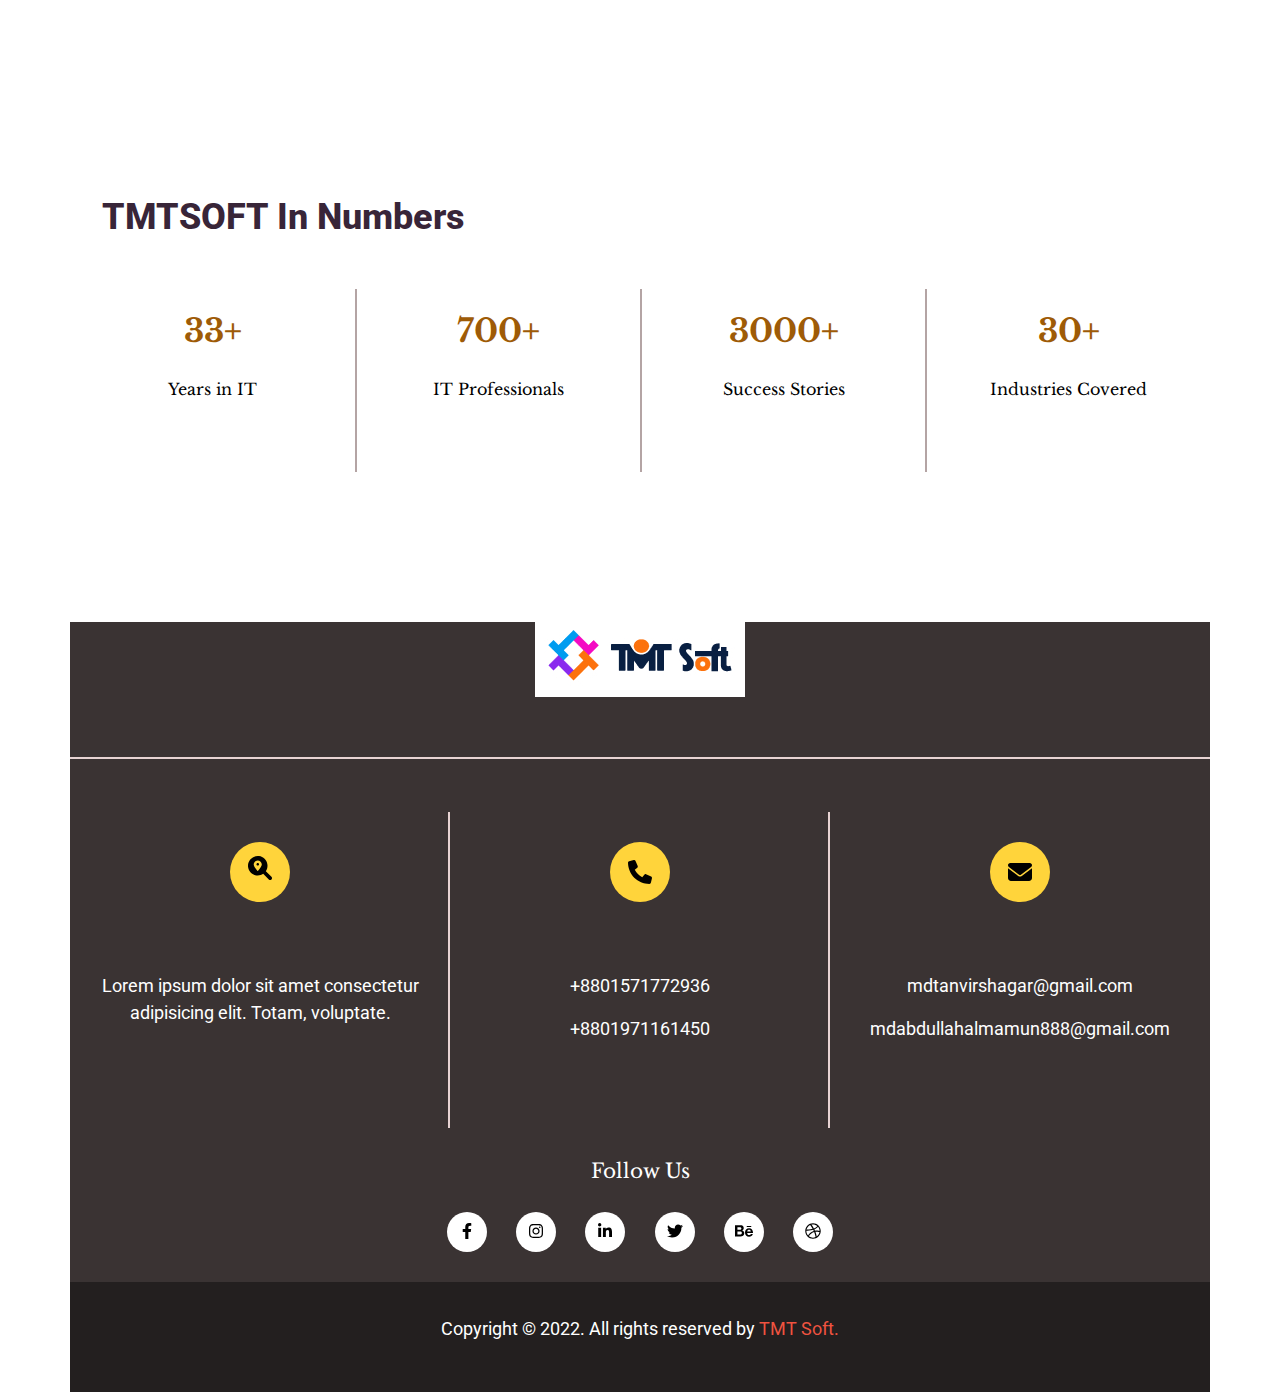
==== commit 311378c2: "About page Responsive upload" ====
--- a/about.html
+++ b/about.html
@@ -15,6 +15,7 @@
     <link rel="stylesheet" href="css/slick.css">
     <link rel="stylesheet" href="css/style.css">
     <link rel="stylesheet" href="css/media.css">
+    <link rel="stylesheet" href="css/media-about.css">
 </head>
 
 <body>
@@ -37,7 +38,7 @@
                         <a class="nav-link" href="index.html">Home</a>
                     </li>
                     <li class="nav-item">
-                        <a class="nav-link" href="#">about</a>
+                        <a class="nav-link" href="about.html">about</a>
                     </li>
                     <li class="nav-item">
                         <a class="nav-link" href="#">service</a>
@@ -53,33 +54,33 @@
                     </li>
                 </ul>
             </div>
-             <!-- custom menu bar start -->
-      <div class="bars d-flex align-items-center justify-content-center d-block d-lg-none">
-        <div class="bar-line line-one"></div>
-        <div class="bar-line line-two"></div>
-        <div class="bar-line line-three"></div>
-      </div>
-      <ul class="navbar-nav ms-auto mb-2 mb-lg-0 d-block d-lg-none" id="mobile-menu">
-        <li class="nav-item">
-            <a class="nav-link" href="index.html">Home</a>
-        </li>
-        <li class="nav-item">
-            <a class="nav-link" href="">about</a>
-        </li>
-        <li class="nav-item">
-            <a class="nav-link" href="#">service</a>
-        </li>
-        <li class="nav-item">
-            <a class="nav-link" href="#">blog</a>
-        </li>
-        <li class="nav-item">
-            <a class="nav-link" href="#">research</a>
-        </li>
-        <li class="nav-item">
-            <a class="nav-link" href="#">contact us</a>
-        </li>
-      </ul>
-      <!-- custom menu bar end -->
+            <!-- custom menu bar start -->
+            <div class="bars d-flex align-items-center justify-content-center d-block d-lg-none">
+                <div class="bar-line line-one"></div>
+                <div class="bar-line line-two"></div>
+                <div class="bar-line line-three"></div>
+            </div>
+            <ul class="navbar-nav ms-auto mb-2 mb-lg-0 d-block d-lg-none" id="mobile-menu">
+                <li class="nav-item">
+                    <a class="nav-link" href="index.html">Home</a>
+                </li>
+                <li class="nav-item">
+                    <a class="nav-link" href="about.html">about</a>
+                </li>
+                <li class="nav-item">
+                    <a class="nav-link" href="#">service</a>
+                </li>
+                <li class="nav-item">
+                    <a class="nav-link" href="#">blog</a>
+                </li>
+                <li class="nav-item">
+                    <a class="nav-link" href="#">research</a>
+                </li>
+                <li class="nav-item">
+                    <a class="nav-link" href="#">contact us</a>
+                </li>
+            </ul>
+            <!-- custom menu bar end -->
         </div>
     </nav>
     <!--=====================================================
@@ -87,32 +88,119 @@
     =========================================================-->
 
 
-
-    <!--=====================================================
-        |   |   |   |   BANNER PART START| |   |   |   |
-    =========================================================-->
-
-    <!--=====================================================
-        |   |   |   |   BANNER PART END| |   |   |   |
-    =========================================================-->
-
-
-
-    <!--=====================================================
-        |   |   |   |   SERVICE PART START| |   |   |   |
-    =========================================================-->
-  
-    <!--=====================================================
-        |   |   |   |   SERVICE PART END| |   |   |   |
-    =========================================================-->
-
-
-    <!--=====================================================
-        |   |   |   |   FEATURES PART START| |   |   |   |
-    =========================================================-->
- 
-    <!--=====================================================
-        |   |   |   |   FEATURES PART END| |   |   |   |
+    <!--=====================================================
+        |   |   |   |   PAGE LINK PART STAR| |   |   |   |
+    =========================================================-->
+    <section id="page-link-up">
+        <div class="container">
+            <div class="row">
+                <div class="col-lg-6">
+                    <div class="page-linkup">
+                        <a href="index.html">Home</a>
+                        <span><i class="fa-solid fa-angle-right"></i></span>
+                        <a href="about.html">About</a>
+                    </div>
+                </div>
+            </div>
+        </div>
+    </section>
+    <!--=====================================================
+        |   |   |   |   PAGE LINK PART END| |   |   |   |
+    =========================================================-->
+
+
+    <!--=====================================================
+        |   |   |   |  ABOUT BANNER PART START| |   |   |   |
+    =========================================================-->
+    <section id="about-banner">
+        <div class="container">
+            <div class="row">
+                <div class="col-lg-4 m-auto">
+                    <div class="about-banner-content text-center">
+                        <h4>about us</h4>
+                    </div>
+                </div>
+            </div>
+        </div>
+    </section>
+    <!--=====================================================
+        |   |   |   | ABOUT  BANNER PART END| |   |   |   |
+    =========================================================-->
+
+
+
+    <!--=====================================================
+        |   |   |   |   ABOUT COMPANY PART START| |   |   |   |
+    =========================================================-->
+    <section id="about-company">
+        <div class="container">
+            <div class="row">
+                <div class="col-lg-6">
+                    <div class="about-company-left">
+                        <img src="images/about-about.png" alt="company" class="w-100 img-fluid">
+                    </div>
+                </div>
+                <div class="col-lg-6">
+                    <div class="about-company-right">
+                        <h3>ABOUT COMPANY</h3>
+                        <h2>Creating a better future for your loved once</h2>
+                        <p>Lorem Ipsum is simply dummy text of the printing and typesetting industry. Lorem Ipsum has
+                            been the industry's standard dummy text ever since the 1500s, when an unknown printer took a
+                            galley of type and scrambled it to make a type specimen book. It has survived not only five
+                            centuries, but
+                            also the leap into electronic typesetting, remaining essentially unchanged.</p>
+                    </div>
+                </div>
+            </div>
+        </div>
+    </section>
+    <!--=====================================================
+        |   |   |   |   ABOUT COMPANY PART END| |   |   |   |
+    =========================================================-->
+
+
+    <!--=====================================================
+        |   |   |   |   ABOUT COUNTER PART START| |   |   |   |
+    =========================================================-->
+    <section id="about-counter">
+        <div class="container">
+            <div class="row">
+                <div class="col-lg-6">
+                    <div class="about-counter-head">
+                        <h2>TMTSOFT In Numbers</h2>
+                    </div>
+                </div>
+            </div>
+            <div class="row">
+                <div class="col-lg-3 col-md-6 about-counter-col">
+                    <div class="about-counter-item text-center">
+                        <h3><span class="counter">33</span>+</h3>
+                        <p>Years in IT</p>
+                    </div>
+                </div>
+                <div class="col-lg-3 col-md-6 about-counter-col">
+                    <div class="about-counter-item text-center">
+                        <h3><span class="counter">700</span>+</h3>
+                        <p>IT Professionals</p>
+                    </div>
+                </div>
+                <div class="col-lg-3 col-md-6 about-counter-col">
+                    <div class="about-counter-item text-center">
+                        <h3><span class="counter">3000</span>+</h3>
+                        <p>Success Stories</p>
+                    </div>
+                </div>
+                <div class="col-lg-3 col-md-6 about-counter-col">
+                    <div class="about-counter-item text-center">
+                        <h3><span class="counter">30</span>+</h3>
+                        <p>Industries Covered</p>
+                    </div>
+                </div>
+            </div>
+        </div>
+    </section>
+    <!--=====================================================
+        |   |   |   |   ABOUT COUNTER PART END| |   |   |   |
     =========================================================-->
 
 
@@ -231,6 +319,8 @@
     <script src="js/all.min.js"></script>
     <script src="js/bootstrap.bundle.min.js"></script>
     <script src="js/slick.min.js"></script>
+    <script src="js/jquery.counterup.min.js"></script>
+    <script src="js/jquery.waypoints.min.js"></script>
     <script src="js/script.js"></script>
     <!--=====================================================
         |   |   |   |   JAVASCRIPT LINK END| |   |   |   |
--- a/css/style.css
+++ b/css/style.css
@@ -44,7 +44,6 @@
   padding-right: 0;
 }
 .navbar .nav-content {
-  background-color: #d9d9d9;
   padding-top: 0;
   padding-bottom: 0;
   padding-left: 0;
@@ -52,7 +51,7 @@
 }
 .navbar .nav-content .navbar-brand {
   padding-top: 30px;
-  padding-bottom: 30px;
+  padding-bottom: 40px;
   padding-left: 0;
   padding-right: 0;
 }
@@ -587,4 +586,142 @@
 
 /*===========================================
 |   |   |   BACK TO TOP CSS START|   |   |   |   
+==============================================*/
+#page-link-up {
+  background-color: #d9d9d9;
+  padding-top: 10px;
+  padding-bottom: 10px;
+  padding-left: 0;
+  padding-right: 0;
+}
+#page-link-up .page-linkup {
+  margin-left: 20px;
+}
+#page-link-up .page-linkup span {
+  padding-right: 5px;
+}
+#page-link-up .page-linkup span svg {
+  color: #231F1F;
+  font-size: 16px;
+  font-weight: 300;
+}
+#page-link-up .page-linkup a {
+  font-family: "Open Sans";
+  font-size: 16px;
+  font-weight: 400;
+  color: #231F1F;
+  text-transform: capitalize;
+  padding-right: 5px;
+}
+
+/*===========================================
+|   |   |   ABOUT BANNER CSS START|   |   |   |   
+==============================================*/
+#about-banner {
+  background: url(../images/about-banner.jpg) no-repeat center/cover;
+  padding: 335px 0;
+}
+#about-banner .about-banner-content h4 {
+  font-family: "Libre Baskerville";
+  font-size: 42px;
+  font-weight: 700;
+  color: #FD720D;
+  text-transform: capitalize;
+  text-shadow: -1px -1px 0 #000, 1px -1px 0 #000, -1px 1px 0 #000, 1px 1px 0 #000, 0px 2px 6px rgba(244, 10, 195, 0.9);
+  letter-spacing: 5px;
+}
+
+/*===========================================
+|   |   |   ABOUT BANNER CSS START|   |   |   |   
+==============================================*/
+/*===========================================
+|   |   |   ABOUT COMPANY CSS START|   |   |   |   
+==============================================*/
+#about-company {
+  padding-top: 155px;
+  padding-bottom: 100px;
+  padding-left: 0;
+  padding-right: 0;
+}
+#about-company .about-company-right {
+  padding-top: 30px;
+  margin-left: 30px;
+}
+#about-company .about-company-right h3 {
+  font-family: "Libre Baskerville";
+  font-size: 24px;
+  font-weight: 400;
+  color: #231F1F;
+  text-transform: uppercase;
+  padding-bottom: 28px;
+}
+#about-company .about-company-right h2 {
+  font-family: "Libre Baskerville";
+  font-size: 32px;
+  font-weight: 700;
+  color: #222;
+  padding-bottom: 60px;
+  line-height: 38px;
+  position: relative;
+}
+#about-company .about-company-right h2::after {
+  position: absolute;
+  content: "";
+  left: 0;
+  bottom: 30px;
+  height: 3px;
+  width: 200px;
+  background-color: #DC2E3D;
+}
+#about-company .about-company-right p {
+  font-family: "Libre Baskerville";
+  font-size: 18px;
+  font-weight: 400;
+  color: #000;
+  line-height: 26px;
+}
+
+/*===========================================
+|   |   |   ABOUT COMPANY CSS START|   |   |   |   
+==============================================*/
+/*===========================================
+|   |   |   ABOUT COUNTER CSS START|   |   |   |   
+==============================================*/
+#about-counter {
+  padding-top: 100px;
+  padding-bottom: 150px;
+  padding-left: 0;
+  padding-right: 0;
+}
+#about-counter .about-counter-head h2 {
+  font-family: "Roboto";
+  font-size: 36px;
+  font-weight: 800;
+  color: #382538;
+  padding-bottom: 50px;
+  padding-left: 20px;
+}
+#about-counter .about-counter-col {
+  border-left: 2px solid #B4A4A4;
+}
+#about-counter .about-counter-col:first-child {
+  border-left: none;
+}
+#about-counter .about-counter-col .about-counter-item h3 {
+  font-family: "Libre Baskerville";
+  font-size: 32px;
+  font-weight: 700;
+  color: #9E5B07;
+  padding: 30px 0;
+}
+#about-counter .about-counter-col .about-counter-item p {
+  font-family: "Libre Baskerville";
+  font-size: 16px;
+  font-weight: 400;
+  color: #000;
+  padding-bottom: 60px;
+}
+
+/*===========================================
+|   |   |   ABOUT COUNTER CSS START|   |   |   |   
 ==============================================*//*# sourceMappingURL=style.css.map */--- a/css/media.css
+++ b/css/media.css
@@ -6,75 +6,86 @@
 /*===================================================================
 |   |   |   |   responsive for large device start| |   |   |   |
 =====================================================================*/
-@media(min-width:992px) and (max-width:1199.99px){
-/* navbar part start */
-.navbar .nav-content .navbar-brand {
- padding: 20px 0;
-}
-/* navbar part end */
-
-
- /* banner part start */
- #banner .banner-left h3 {
-	font-size: 43px;
-}
-#banner .banner-left .banner-left-item .banner-left-content p {
-	font-size: 18px;
-}
-#banner .banner-left .banner-left-item .banner-left-content p span {
-	font-size: 18px;
-}
-/* banner part end */
-
-
-/* service part start */
-
-
-#service .service-head {
-    padding-bottom: 120px;
-}
-#service .service-item .service-top .service-top-text h4 {
-    font-size: 22px;
-}
-#service .service-item {
-    height: 550px;
-}
-
-/* service part end */
-
-
- /* features part start*/
-
-#features .feature-container .feature-head h2 {
-    font-size: 30px;
-}
-#features .feature-container .featute-item-head {
-    padding-top: 40px;
-}
-#features .feature-container .featute-item-head a {
-    height: 45px;
-    width: 90px;
-    line-height: 45px;
-    margin-bottom: 15px;
-}
-/* features part end */
-
-
-/* footer part start */
-
-
-#footer .footer-container .footer-clm .footer-item .footer-icon {
-    height: 50px;
-    width: 50px;
-    text-align: center;
-    line-height: 50px;
-    margin-bottom: 40px;
-}
-/* footer part end */
-html,
-body {
-    overflow-x: hidden;
-}
+@media(min-width:992px) and (max-width:1199.99px) {
+
+    /* navbar part start */
+    .navbar .nav-content .navbar-brand {
+        padding: 20px 0;
+    }
+
+    /* navbar part end */
+
+
+    /* banner part start */
+    #banner .banner-left h3 {
+        font-size: 43px;
+    }
+
+    #banner .banner-left .banner-left-item .banner-left-content p {
+        font-size: 18px;
+    }
+
+    #banner .banner-left .banner-left-item .banner-left-content p span {
+        font-size: 18px;
+    }
+
+    /* banner part end */
+
+
+    /* service part start */
+
+
+    #service .service-head {
+        padding-bottom: 120px;
+    }
+
+    #service .service-item .service-top .service-top-text h4 {
+        font-size: 22px;
+    }
+
+    #service .service-item {
+        height: 550px;
+    }
+
+    /* service part end */
+
+
+    /* features part start*/
+
+    #features .feature-container .feature-head h2 {
+        font-size: 30px;
+    }
+
+    #features .feature-container .featute-item-head {
+        padding-top: 40px;
+    }
+
+    #features .feature-container .featute-item-head a {
+        height: 45px;
+        width: 90px;
+        line-height: 45px;
+        margin-bottom: 15px;
+    }
+
+    /* features part end */
+
+
+    /* footer part start */
+
+
+    #footer .footer-container .footer-clm .footer-item .footer-icon {
+        height: 50px;
+        width: 50px;
+        text-align: center;
+        line-height: 50px;
+        margin-bottom: 40px;
+    }
+
+    /* footer part end */
+    html,
+    body {
+        overflow-x: hidden;
+    }
 
 
 }
@@ -87,58 +98,71 @@
 /*===================================================================
 |   |   |   |   responsive for medium device start| |   |   |   |
 =====================================================================*/
-@media(min-width:768px) and (max-width:991.99px){
-     /* navbar part start */
-     .navbar #mobile-menu {
+@media(min-width:768px) and (max-width:991.99px) {
+
+    /* navbar part start */
+    .navbar #mobile-menu {
         left: -150%;
         padding-top: 85px;
         width: 70vw;
     }
+
     .navbar .nav-content .navbar-brand {
-     padding: 20px 0;
-    }
+        padding: 20px 0;
+    }
+
     .navbar .nav-content .navbar-nav .nav-item::after {
-      display: none;
-    }
+        display: none;
+    }
+
     .navbar .nav-content .navbar-nav .nav-item::before {
-      display: none;
-    }
+        display: none;
+    }
+
     /* navbar part end */
 
 
-     /* banner part start */
-     #banner {
+    /* banner part start */
+    #banner {
         padding-top: 100px;
         padding-bottom: 50px;
     }
+
     #banner .banner-left .banner-left-item .banner-left-number {
         margin-left: 50px;
         margin-right: 30px;
     }
-    #banner .banner-left .banner-left-link{
+
+    #banner .banner-left .banner-left-link {
         display: flex;
         justify-content: center;
     }
+
     /* banner part end */
 
 
-     /* service part start */
-     #service {
+    /* service part start */
+    #service {
         padding-top: 50px;
         padding-bottom: 50px;
     }
+
     #service .service-head h2 {
         font-size: 35px;
     }
+
     #service .service-head {
         padding-bottom: 80px;
     }
+
     #service .service-item .service-top .service-top-text h4 {
         font-size: 16px;
     }
+
     #service .service-item {
         height: 500px;
     }
+
     #service .service-item .service-bottom a {
         padding-top: 16px;
         padding-bottom: 16px;
@@ -146,23 +170,27 @@
         padding-right: 30px;
         font-size: 14px;
     }
+
     /* service part end */
 
 
-     /* features part start*/
-    
+    /* features part start*/
+
     #features .feature-container .feature-head h2 {
         font-size: 26px;
     }
+
     #features .feature-container .featute-item-head {
         padding-top: 40px;
     }
+
     #features .feature-container .featute-item-head a {
         height: 45px;
         width: 90px;
         line-height: 45px;
         margin-bottom: 15px;
     }
+
     /* features part end */
 
 
@@ -170,16 +198,20 @@
     #footer .footer-container::after {
         top: 110px;
     }
+
     #footer .footer-container .footer-header {
         padding-bottom: 40px;
     }
+
     #footer .footer-container .footer-clm::after {
-      display: none;
-    }
+        display: none;
+    }
+
     #footer .footer-container .footer-clm .footer-item {
         padding-top: 15px;
         margin-bottom: 20px;
     }
+
     #footer .footer-container .footer-clm .footer-item .footer-icon {
         height: 50px;
         width: 50px;
@@ -187,23 +219,45 @@
         line-height: 50px;
         margin-bottom: 40px;
     }
+
     #footer .footer-container .footer-clm {
         margin-top: 0;
         margin-bottom: 0;
     }
+
     #footer .footer-container .social-link a {
         margin-bottom: 20px;
     }
+
     #footer .footer-container .footer-clm .footer-item p {
         font-size: 13px;
     }
+
     /* footer part end */
+
+    /* page link up part start */
+    #page-link-up .page-linkup {
+        margin-left: 10px;
+    }
+
+    #page-link-up .page-linkup a {
+        font-size: 15px;
+    }
+
+    #page-link-up {
+        padding-top: 10px;
+        padding-bottom: 10px;
+    }
+
+    /* page link up part start */
+
     html,
-body {
-    overflow-x: hidden;
+    body {
+        overflow-x: hidden;
+    }
+
 }
 
-}
 /*===================================================================
 |   |   |   |   responsive for medium device end| |   |   |   |
 =====================================================================*/
@@ -213,57 +267,71 @@
 /*===================================================================
 |   |   |   |   responsive for small device start| |   |   |   |
 =====================================================================*/
-@media(min-width:576px) and (max-width:767.99px){
-     /* navbar part start */
+@media(min-width:576px) and (max-width:767.99px) {
+
+    /* navbar part start */
     .navbar #mobile-menu {
         left: -150%;
         padding-top: 85px;
         width: 70vw;
     }
+
     .navbar .bars {
         transform: scale(.9);
     }
+
     .navbar .nav-content .navbar-brand img {
-       transform: scale(.8);
-    }
+        transform: scale(.8);
+    }
+
     .navbar .nav-content .navbar-brand {
-     padding: 15px 0;
-    }
+        padding: 15px 0;
+    }
+
     .navbar .nav-content .navbar-nav .nav-item::after {
-      display: none;
-    }
+        display: none;
+    }
+
     .navbar .nav-content .navbar-nav .nav-item::before {
-      display: none;
-    }
+        display: none;
+    }
+
     /* navbar part end */
 
 
-     /* banner part start */
-     #banner {
+    /* banner part start */
+    #banner {
         padding-top: 100px;
         padding-bottom: 50px;
     }
+
     #banner .banner-left h1 {
         font-size: 60px;
         padding-bottom: 25px;
     }
+
     #banner .banner-left h3 {
         font-size: 35px;
         padding-bottom: 25px;
     }
+
     #banner .banner-left .banner-left-item .banner-left-number {
         margin-right: 50px;
     }
+
     #banner .banner-left .banner-left-item .banner-left-content p {
         font-size: 20px;
     }
+
     #banner .banner-left .banner-left-item .banner-left-content p span {
         font-size: 17px;
     }
-    #banner .banner-left .banner-left-link{
+
+    #banner .banner-left .banner-left-link {
         display: flex;
         justify-content: center;
     }
+
     /* banner part end */
 
 
@@ -272,18 +340,23 @@
         padding-top: 50px;
         padding-bottom: 50px;
     }
+
     #service .service-head h2 {
         font-size: 35px;
     }
+
     #service .service-head {
         padding-bottom: 80px;
     }
+
     #service .service-item .service-top .service-top-text h4 {
         font-size: 16px;
     }
+
     #service .service-item {
         height: 500px;
     }
+
     #service .service-item .service-bottom a {
         padding-top: 16px;
         padding-bottom: 16px;
@@ -291,25 +364,30 @@
         padding-right: 30px;
         font-size: 14px;
     }
+
     /* service part end */
 
 
-     /* features part start*/
-     #features .feature-container .feature-head h2::after {
-        display: none;
-    }
+    /* features part start*/
+    #features .feature-container .feature-head h2::after {
+        display: none;
+    }
+
     #features .feature-container .feature-head h2 {
         font-size: 26px;
     }
+
     #features .feature-container .featute-item-head {
         padding-top: 40px;
     }
+
     #features .feature-container .featute-item-head a {
         height: 45px;
         width: 90px;
         line-height: 45px;
         margin-bottom: 15px;
     }
+
     /* features part end */
 
 
@@ -317,16 +395,20 @@
     #footer .footer-container::after {
         top: 110px;
     }
+
     #footer .footer-container .footer-header {
         padding-bottom: 40px;
     }
+
     #footer .footer-container .footer-clm::after {
-      display: none;
-    }
+        display: none;
+    }
+
     #footer .footer-container .footer-clm .footer-item {
         padding-top: 15px;
         margin-bottom: 20px;
     }
+
     #footer .footer-container .footer-clm .footer-item .footer-icon {
         height: 50px;
         width: 50px;
@@ -334,23 +416,45 @@
         line-height: 50px;
         margin-bottom: 40px;
     }
+
     #footer .footer-container .footer-clm {
         margin-top: 0;
         margin-bottom: 0;
     }
+
     #footer .footer-container .social-link a {
         margin-bottom: 20px;
     }
+
     #footer .footer-container .footer-clm .footer-item p {
         font-size: 16px;
     }
+
     /* footer part end */
+
+    /* page link up part start */
+    #page-link-up .page-linkup {
+        margin-left: 8px;
+    }
+
+    #page-link-up .page-linkup a {
+        font-size: 14px;
+    }
+
+    #page-link-up {
+        padding-top: 8px;
+        padding-bottom: 8px;
+    }
+
+    /* page link up part start */
+
     html,
-body {
-    overflow-x: hidden;
+    body {
+        overflow-x: hidden;
+    }
+
 }
 
-}
 /*===================================================================
 |   |   |   |   responsive for small device end| |   |   |   |
 =====================================================================*/
@@ -359,30 +463,38 @@
 /*===================================================================
 |   |   |   |   responsive for xtra small device start| |   |   |   |
 =====================================================================*/
-@media(max-width:575.99px){
+@media(max-width:575.99px) {
+
     /* navbar part start */
     .sticky-menu {
-        left:0;
-    }
+        left: 0;
+    }
+
     .navbar #mobile-menu {
         left: -150%;
         padding-top: 85px;
     }
+
     .navbar .bars {
         transform: scale(.9);
     }
+
     .navbar .nav-content .navbar-brand img {
-       transform: scale(.7);
-    }
+        transform: scale(.7);
+    }
+
     .navbar .nav-content .navbar-brand {
-     padding: 10px 0;
-    }
+        padding: 10px 0;
+    }
+
     .navbar .nav-content .navbar-nav .nav-item::after {
-      display: none;
-    }
+        display: none;
+    }
+
     .navbar .nav-content .navbar-nav .nav-item::before {
-      display: none;
-    }
+        display: none;
+    }
+
     /* navbar part end */
 
 
@@ -391,41 +503,51 @@
         padding-top: 100px;
         padding-bottom: 50px;
     }
+
     #banner .banner-left h1 {
         font-size: 50px;
         padding-bottom: 15px;
     }
+
     #banner .banner-left h3 {
         font-size: 27px;
         padding-bottom: 15px;
     }
+
     #banner .banner-left .banner-left-item {
         padding-bottom: 30px;
     }
+
     #banner .banner-left .banner-left-item .banner-left-number {
         margin-right: 30px;
     }
+
     #banner .banner-left .banner-left-item .banner-left-number h4 {
         font-size: 22px;
     }
+
     #banner .banner-left .banner-left-item .banner-left-content p {
         font-size: 16px;
     }
+
     #banner .banner-left .banner-left-item .banner-left-content p span {
         font-size: 13px;
     }
-    #banner .banner-left .banner-left-link{
+
+    #banner .banner-left .banner-left-link {
         display: flex;
         justify-content: center;
     }
+
     #banner .banner-left .banner-left-link a {
         padding-top: 16px;
         padding-bottom: 16px;
         padding-left: 32px;
         padding-right: 32px;
         font-size: 14px;
-        
-    }
+
+    }
+
     /* banner part end */
 
 
@@ -434,18 +556,23 @@
         padding-top: 50px;
         padding-bottom: 50px;
     }
+
     #service .service-head h2 {
         font-size: 28px;
     }
+
     #service .service-head {
         padding-bottom: 80px;
     }
+
     #service .service-item .service-top .service-top-text h4 {
         font-size: 22px;
     }
+
     #service .service-item {
         height: 500px;
     }
+
     #service .service-item .service-bottom a {
         padding-top: 16px;
         padding-bottom: 16px;
@@ -453,6 +580,7 @@
         padding-right: 30px;
         font-size: 14px;
     }
+
     /* service part end */
 
 
@@ -461,19 +589,23 @@
     #features .feature-container .feature-head h2::after {
         display: none;
     }
+
     #features .feature-container .feature-head h2 {
         font-size: 22px;
         line-height: 33px;
     }
+
     #features .feature-container .featute-item-head {
         padding-top: 70px;
     }
+
     #features .feature-container .featute-item-head a {
         height: 45px;
         width: 90px;
         line-height: 45px;
         margin-bottom: 15px;
     }
+
     /* features part end */
 
 
@@ -481,16 +613,20 @@
     #footer .footer-container::after {
         top: 110px;
     }
+
     #footer .footer-container .footer-header {
         padding-bottom: 40px;
     }
+
     #footer .footer-container .footer-clm::after {
-      display: none;
-    }
+        display: none;
+    }
+
     #footer .footer-container .footer-clm .footer-item {
         padding-top: 15px;
         margin-bottom: 20px;
     }
+
     #footer .footer-container .footer-clm .footer-item .footer-icon {
         height: 50px;
         width: 50px;
@@ -498,16 +634,20 @@
         line-height: 50px;
         margin-bottom: 40px;
     }
+
     #footer .footer-container .footer-clm {
         margin-top: 0;
         margin-bottom: 0;
     }
+
     #footer .footer-container .social-link a {
         margin-bottom: 20px;
     }
+
     #footer .footer-container .footer-clm .footer-item p {
         font-size: 16px;
     }
+
     /* footer part end */
 
 
@@ -515,23 +655,45 @@
     #copyright .copy-container .copy-item p {
         font-size: 13px;
     }
+
     /* copyright part end */
+
+    /* page link up part start */
+    #page-link-up .page-linkup {
+        margin-left: 5px;
+    }
+
+    #page-link-up .page-linkup a {
+        font-size: 13px;
+    }
+
+    #page-link-up {
+        padding-top: 5px;
+        padding-bottom: 5px;
+    }
+
+    /* page link up part start */
+
+
     html,
-body {
-    overflow-x: hidden;
+    body {
+        overflow-x: hidden;
+    }
+
 }
 
-}
-@media (min-width:420px) and (max-width:575px){
+@media (min-width:420px) and (max-width:575px) {
     .navbar #mobile-menu {
-       width: 70vw;
-    }
+        width: 70vw;
+    }
+
     #service .service-item {
         width: 85%;
         margin: 20px auto;
         height: 600px;
     }
 }
+
 /*====================================================================
 |   |   |   |   responsive for xtra small device end| |   |   |   |
 ======================================================================*/
--- a/css/media-about.css
+++ b/css/media-about.css
@@ -0,0 +1,221 @@
+/*************************************************************
+|   |   |   |   RESPONSIVE FOR HOME PAGE START| |   |   |   |
+*************************************************************** */
+
+
+/*===================================================================
+|   |   |   |   responsive for large device start| |   |   |   |
+=====================================================================*/
+@media(min-width:992px) and (max-width:1199.99px) {
+
+    /* about banner part start */
+    #about-banner {
+        padding: 300px 0;
+    }
+
+    /* about banner part end */
+
+    html,
+    body {
+        overflow-x: hidden;
+    }
+
+
+}
+
+/*===================================================================
+    |   |   |   |   responsive for large device end| |   |   |   |
+    =====================================================================*/
+
+
+/*===================================================================
+    |   |   |   |   responsive for medium device start| |   |   |   |
+    =====================================================================*/
+@media(min-width:768px) and (max-width:991.99px) {
+
+    /* about banner part start */
+    #about-banner {
+        padding: 300px 0;
+    }
+
+    /* about banner part end */
+
+    /* about company part end */
+    #about-company {
+        padding-top: 130px;
+        padding-bottom: 90px;
+    }
+
+    #about-company .about-company-right h3 {
+        text-align: center;
+    }
+
+    #about-company .about-company-right h2::after {
+        display: none;
+    }
+
+    #about-company .about-company-right p {
+        font-size: 16px;
+    }
+
+    /* about company part end */
+
+    /* about counter part end */
+    #about-counter {
+        padding-top: 60px;
+        padding-bottom: 90px;
+    }
+
+    #about-counter .about-counter-head h2 {
+        text-align: center;
+    }
+
+    #about-counter .about-counter-col {
+        border-left: none;
+    }
+
+    /* about counter part end */
+    html,
+    body {
+        overflow-x: hidden;
+    }
+
+}
+
+/*===================================================================
+    |   |   |   |   responsive for medium device end| |   |   |   |
+    =====================================================================*/
+
+
+
+/*===================================================================
+    |   |   |   |   responsive for small device start| |   |   |   |
+    =====================================================================*/
+@media(min-width:576px) and (max-width:767.99px) {
+
+    /* about banner part start */
+    #about-banner {
+        padding: 200px 0;
+    }
+
+    /* about banner part end */
+
+    /* about company part end */
+    #about-company {
+        padding-top: 100px;
+        padding-bottom: 80px;
+    }
+
+    #about-company .about-company-right h3 {
+        text-align: center;
+    }
+
+    #about-company .about-company-right h2::after {
+        display: none;
+    }
+
+    #about-company .about-company-right p {
+        font-size: 16px;
+    }
+
+    /* about company part end */
+
+    /* about counter part end */
+    #about-counter {
+        padding-top: 60px;
+        padding-bottom: 90px;
+    }
+
+    #about-counter .about-counter-head h2 {
+        font-size: 32px;
+        text-align: center;
+    }
+
+    #about-counter .about-counter-col {
+        border-left: none;
+    }
+
+    /* about counter part end */
+    html,
+    body {
+        overflow-x: hidden;
+    }
+
+}
+
+/*===================================================================
+    |   |   |   |   responsive for small device end| |   |   |   |
+    =====================================================================*/
+
+
+/*===================================================================
+    |   |   |   |   responsive for xtra small device start| |   |   |   |
+    =====================================================================*/
+@media(max-width:575.99px) {
+
+    /* about banner part start */
+    #about-banner {
+        padding: 150px 0;
+    }
+
+    #about-banner .about-banner-content h4 {
+        font-size: 36px;
+    }
+
+    /* about banner part end */
+
+    /* about company part end */
+    #about-company {
+        padding-top: 70px;
+        padding-bottom: 60px;
+    }
+
+    #about-company .about-company-right h3 {
+        font-size: 18px;
+        text-align: center;
+    }
+
+    #about-company .about-company-right h2::after {
+        display: none;
+    }
+
+    #about-company .about-company-right h2 {
+        font-size: 27px;
+        padding-bottom: 40px;
+    }
+
+    #about-company .about-company-right p {
+        font-size: 13px;
+    }
+
+    /* about company part end */
+
+    /* about counter part end */
+    #about-counter {
+        padding-top: 60px;
+        padding-bottom: 90px;
+    }
+
+    #about-counter .about-counter-head h2 {
+        font-size: 27px;
+        text-align: center;
+    }
+
+    #about-counter .about-counter-col {
+        border-left: none;
+    }
+
+    /* about counter part end */
+    html,
+    body {
+        overflow-x: hidden;
+    }
+}
+
+/*====================================================================
+    |   |   |   |   responsive for xtra small device end| |   |   |   |
+    ======================================================================*/
+
+/*************************************************************
+    |   |   |   |   RESPONSIVE FOR ABOUT PAGE END| |   |   |   |
+    *************************************************************** */